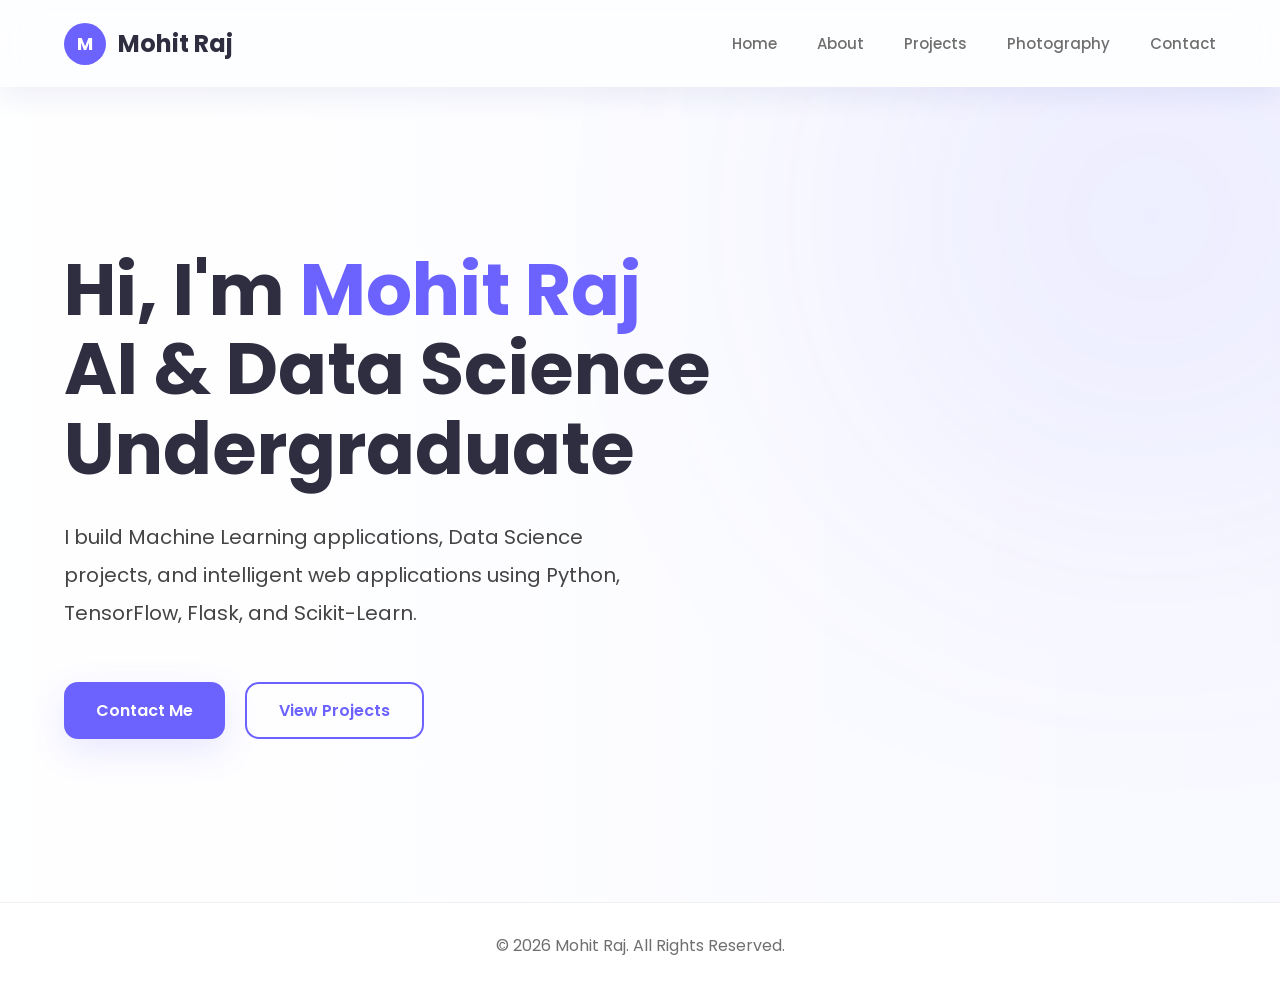
==== index.html @ efab2705 "Initial Commit" ====
<!DOCTYPE html>
<html lang="en">

<head>

    <meta charset="UTF-8">
    <meta name="viewport" content="width=device-width, initial-scale=1.0">

    <title>Mohit Raj | AI & Data Science Portfolio</title>

    <link rel="preconnect" href="https://fonts.googleapis.com">
    <link rel="preconnect" href="https://fonts.gstatic.com" crossorigin>

    <link href="https://fonts.googleapis.com/css2?family=Poppins:wght@300;400;500;600;700;800&display=swap"
        rel="stylesheet">

    <link rel="stylesheet" href="css/base.css">
    <link rel="stylesheet" href="css/home.css">

</head>

<body>

    <header>

        <nav class="navbar">

            <a href="#" class="logo">

                <span class="logo-circle">M</span>

                <h2>Mohit Raj</h2>

            </a>

            <ul class="nav-links">

                <li>
                    <a href="#">Home</a>
                </li>

                <li>
                    <a href="about">About</a>
                </li>

                <li>
                    <a href="projects">Projects</a>
                </li>

                <li>
                    <a href="photography">Photography</a>
                </li>

                <li>
                    <a href="contact">Contact</a>
                </li>

            </ul>

        </nav>

    </header>

    <main>

        <section class="hero">

            <div class="overlay"></div>

            <div class="hero-content">

                <h1>
                    Hi, I'm <span>Mohit Raj</span><br>
                    AI & Data Science Undergraduate
                </h1>

                <p>
                    I build Machine Learning applications, Data Science
                    projects, and intelligent web applications using Python,
                    TensorFlow, Flask, and Scikit-Learn.
                </p>

                <div class="buttons">

                    <a href="contact" class="btn">
                        Contact Me
                    </a>

                    <a href="projects" class="btn-outline">
                        View Projects
                    </a>

                </div>

            </div>

        </section>

    </main>

    <footer>

        <p>
            © 2026 Mohit Raj. All Rights Reserved.
        </p>

    </footer>

    <script src="js/main.js"></script>

</body>

</html>
---- css/base.css ----
@import url('https://fonts.googleapis.com/css2?family=Poppins:wght@300;400;500;600;700;800&display=swap');

*{
    margin:0;
    padding:0;
    box-sizing:border-box;
}

html{
    scroll-behavior:smooth;
}

body{
    font-family:'Poppins',sans-serif;
    background:#f8f9ff;
    color:#2F2E41;
    overflow-x:hidden;
}

a{
    text-decoration:none;
}

ul{
    list-style:none;
}

img{
    max-width:100%;
    display:block;
}

:root{

    --primary:#6C63FF;
    --primary-dark:#564BEF;

    --text:#2F2E41;
    --text-light:#6F6F6F;

    --white:#ffffff;
    --bg:#f8f9ff;

    --shadow:0 12px 35px rgba(108,99,255,.15);

    --radius:14px;

    --transition:.35s ease;

}

.container{

    width:min(1200px,90%);
    margin:auto;

}

header{

    width:100%;
    position:sticky;
    top:0;
    z-index:999;

    background:rgba(255,255,255,.72);
    backdrop-filter:blur(18px);
    -webkit-backdrop-filter:blur(18px);

    border:1px solid rgba(255,255,255,.25);
    border-left:none;
    border-right:none;

    box-shadow:0 8px 30px rgba(31,38,135,.08);

}

.navbar{

    width:min(1200px,90%);
    height:85px;

    margin:auto;

    display:flex;
    justify-content:space-between;
    align-items:center;

}

.logo{

    display:flex;
    align-items:center;
    gap:12px;

    color:var(--text);

}

.logo-circle{

    width:42px;
    height:42px;

    border-radius:50%;

    background:var(--primary);

    color:white;

    display:flex;
    justify-content:center;
    align-items:center;

    font-size:18px;
    font-weight:700;

}

.logo h2{

    font-size:24px;
    font-weight:700;

}

.nav-links{

    display:flex;
    align-items:center;
    gap:40px;

}

.nav-links a{

    color:var(--text-light);

    font-size:15px;
    font-weight:500;

    transition:var(--transition);

    position:relative;

}

.nav-links a:hover{

    color:var(--primary);

}

.nav-links a::after{

    content:"";

    position:absolute;

    left:0;
    bottom:-6px;

    width:0%;
    height:2px;

    background:var(--primary);

    transition:var(--transition);

}

.nav-links a:hover::after{

    width:100%;

}

.btn{

    display:inline-flex;

    justify-content:center;
    align-items:center;

    padding:14px 32px;

    border-radius:var(--radius);

    background:var(--primary);

    color:white;

    font-weight:600;

    transition:var(--transition);

    box-shadow:var(--shadow);

}

.btn:hover{

    background:var(--primary-dark);

    transform:translateY(-3px);

}

.btn-outline{

    display:inline-flex;

    justify-content:center;
    align-items:center;

    padding:14px 32px;

    border-radius:var(--radius);

    border:2px solid var(--primary);

    color:var(--primary);

    font-weight:600;

    transition:var(--transition);

}

.btn-outline:hover{

    background:var(--primary);

    color:white;

}

main{

    min-height:calc(100vh - 170px);

}

footer{

    margin-top:0;

    padding:30px;

    text-align:center;

    color:var(--text-light);

    border-top:1px solid rgba(0,0,0,.06);

    background:white;

}


@media(max-width:992px){

    .nav-links{

        gap:22px;

    }

}

@media(max-width:768px){

    .navbar{

        height:75px;

    }

    .nav-links{

        display:none;

    }

    .logo h2{

        font-size:20px;

    }

}
---- css/home.css ----
.hero{

    position:relative;

    min-height:calc(100vh - 85px);

    display:flex;

    align-items:center;

    justify-content:center;

    background-image:url("../images/hero-bg.jpg");

    background-size:cover;

    background-position:center;

    background-repeat:no-repeat;

    overflow:hidden;

}

.overlay{

    position:absolute;

    inset:0;

    background:
    linear-gradient(
        90deg,
        rgba(255,255,255,.93) 0%,
        rgba(255,255,255,.75) 35%,
        rgba(255,255,255,.35) 65%,
        rgba(255,255,255,.08) 100%
    );

}

.hero-content{

    width:min(1200px,90%);

    position:relative;

    z-index:2;

    animation:slideLeft .9s ease;

}

.hero h1{

    font-size:72px;

    font-weight:700;

    line-height:1.1;

    max-width:700px;

    color:var(--text);

}

.hero h1 span{

    color:var(--primary);

}

.hero p{

    margin-top:30px;

    max-width:580px;

    font-size:20px;

    line-height:1.9;

    color:#444;

}

.buttons{

    margin-top:50px;

    display:flex;

    gap:20px;

}

@keyframes slideLeft{

from{

opacity:0;

transform:translateX(-70px);

}

to{

opacity:1;

transform:translateX(0);

}

}

.hero::after{

content:"";

position:absolute;

width:500px;

height:500px;

right:-120px;

top:-120px;

background:#6C63FF;

opacity:.15;

filter:blur(170px);

border-radius:50%;

animation:float 8s ease-in-out infinite;

}

@keyframes float{

0%,100%{

transform:translateY(0);

}

50%{

transform:translateY(40px);

}

}

@media(max-width:992px){

.hero{

text-align:center;

}

.hero-content{

display:flex;

flex-direction:column;

align-items:center;

}

.hero h1{

font-size:52px;

}

.hero p{

font-size:18px;

}

.buttons{

justify-content:center;

}

}

@media(max-width:600px){

.hero{

padding:70px 0;

}

.hero h1{

font-size:38px;

}

.hero p{

font-size:16px;

}

.buttons{

flex-direction:column;

width:100%;

}

.buttons a{

width:100%;

text-align:center;

}

}
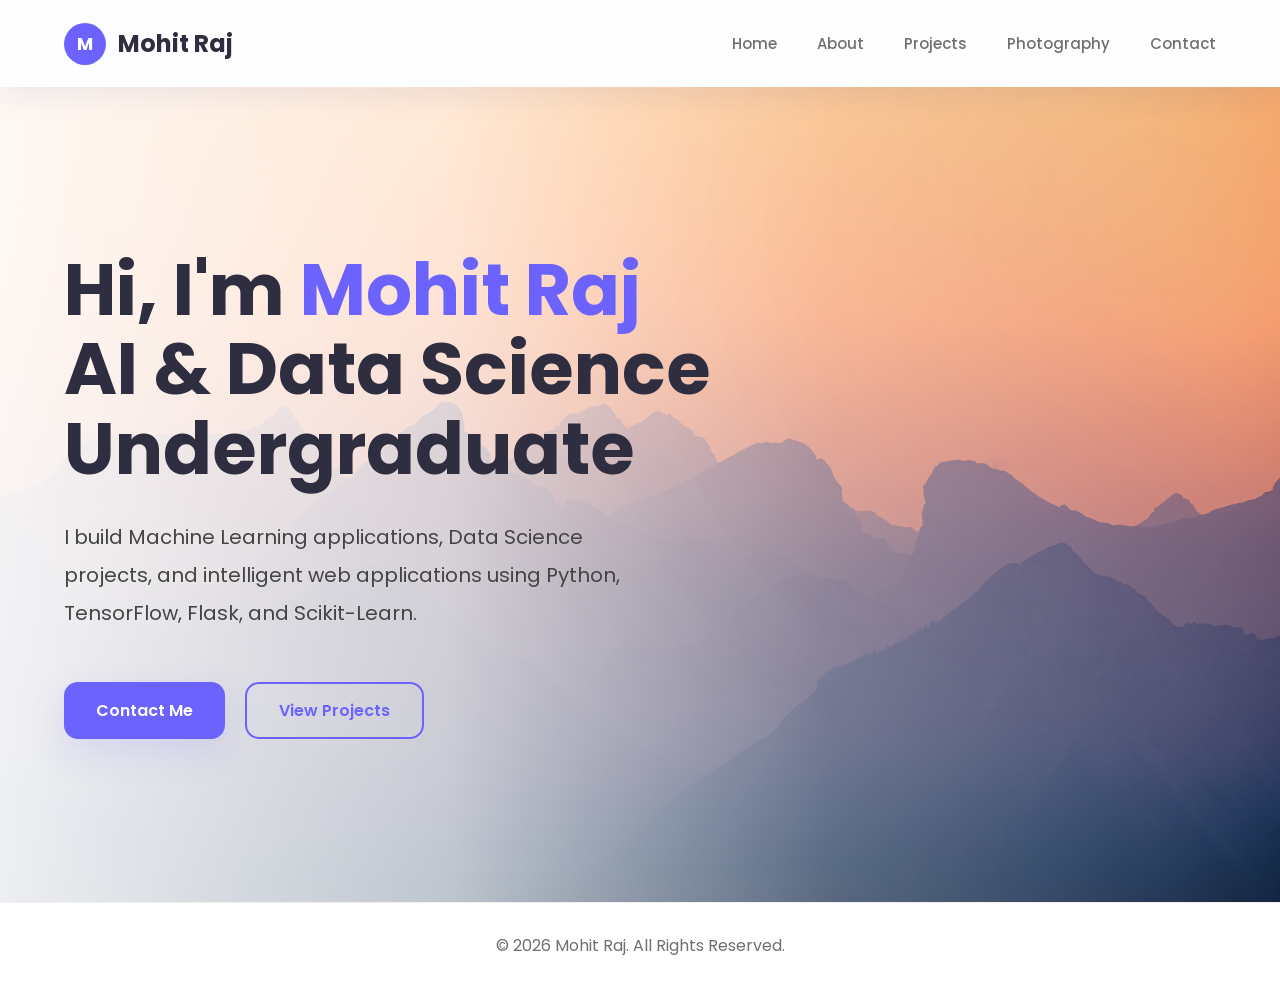
==== commit 42268257: "remove unwanted link" ====
--- a/index.html
+++ b/index.html
@@ -106,8 +106,6 @@
 
     </footer>
 
-    <script src="js/main.js"></script>
-
 </body>
 
 </html>
